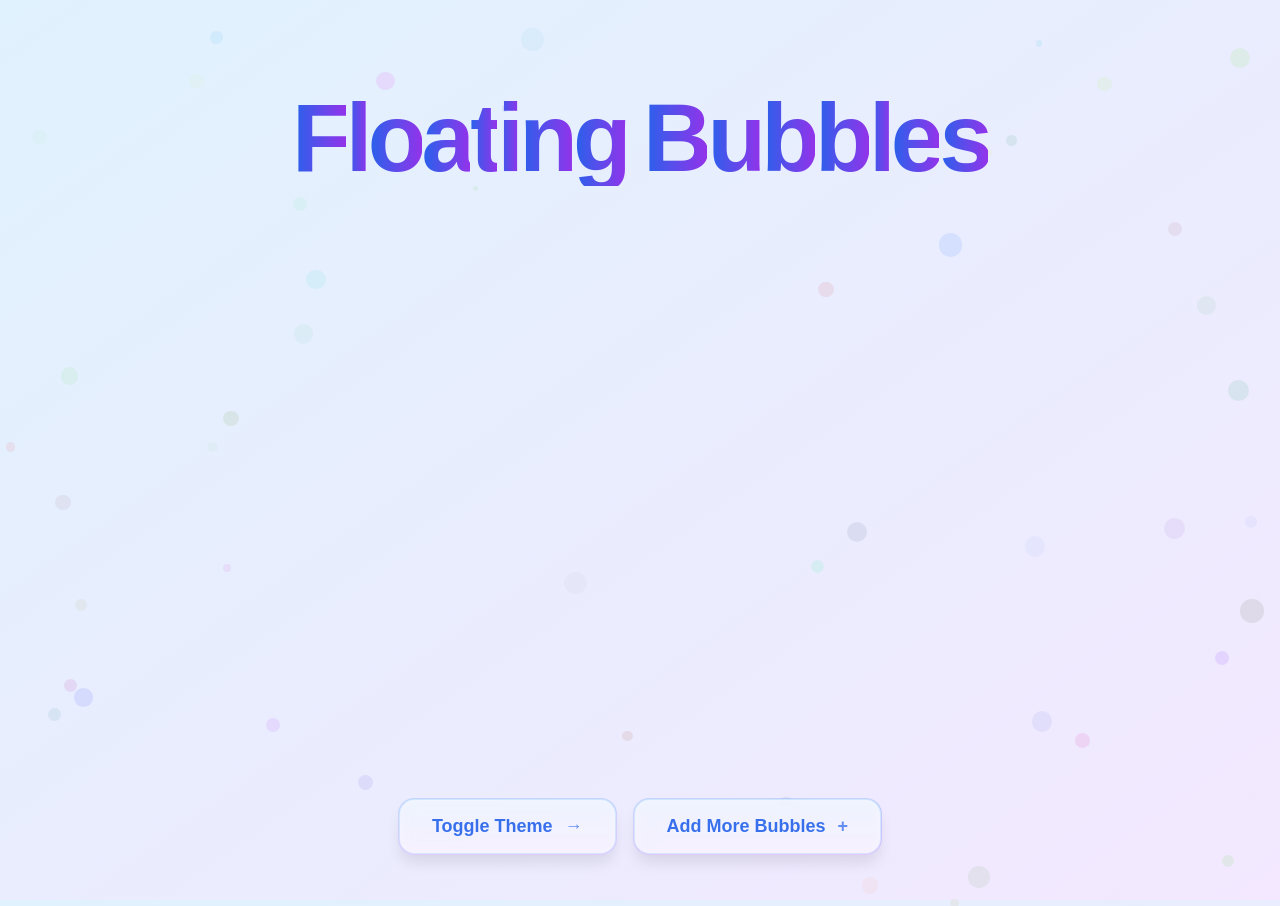
==== index (1).html @ ff854d22 "rawr" ====
<!DOCTYPE html>
<html lang="en">
<head>
  <meta charset="UTF-8">
  <meta name="viewport" content="width=device-width, initial-scale=1.0">
  <title>Floating Bubbles</title>
  <style>
    * {
      margin: 0;
      padding: 0;
      box-sizing: border-box;
    }
    
    body {
      min-height: 100vh;
      width: 100%;
      display: flex;
      flex-direction: column;
      align-items: center;
      justify-content: space-between;
      overflow: hidden;
      background: linear-gradient(to bottom right, #e0f2fe, #f3e8ff);
      font-family: -apple-system, BlinkMacSystemFont, 'Segoe UI', Roboto, sans-serif;
    }
    
    .dark body {
      background: linear-gradient(to bottom right, #1e3a8a, #581c87);
    }
    
    .bubbles-container {
      position: absolute;
      inset: 0;
      pointer-events: none;
      z-index: 0;
    }
    
    .bubble {
      position: absolute;
      border-radius: 50%;
      opacity: 0.3;
      animation: float 10s ease-in-out infinite alternate;
    }
    
    @keyframes float {
      0% {
        transform: translate(0, 0) scale(1);
        opacity: 0.7;
      }
      50% {
        transform: translate(var(--tx), var(--ty)) scale(1.2);
        opacity: 0.3;
      }
      100% {
        transform: translate(0, 0) scale(1);
        opacity: 0.7;
      }
    }
    
    .content {
      position: relative;
      z-index: 10;
      text-align: center;
      max-width: 1200px;
      padding: 0 1rem;
      margin-top: 10vh;
    }
    
    h1 {
      font-size: clamp(2.5rem, 8vw, 6rem);
      font-weight: 700;
      margin-bottom: 2rem;
      letter-spacing: -0.05em;
      line-height: 1;
    }
    
    .gradient-text {
      display: inline-block;
      background: linear-gradient(to right, #2563eb, #9333ea);
      -webkit-background-clip: text;
      background-clip: text;
      color: transparent;
      animation: fadeUp 1s ease-out forwards;
      opacity: 0;
      transform: translateY(100px);
    }
    
    .dark .gradient-text {
      background: linear-gradient(to right, #93c5fd, #d8b4fe);
    }
    
    @keyframes fadeUp {
      to {
        opacity: 1;
        transform: translateY(0);
      }
    }
    
    .buttons-container {
      position: relative;
      z-index: 10;
      display: flex;
      gap: 1rem;
      justify-content: center;
      margin-bottom: 5vh;
      padding: 0 1rem;
      width: 100%;
      flex-wrap: wrap;
    }
    
    .button-wrapper {
      display: inline-block;
      position: relative;
      background: linear-gradient(to bottom, rgba(96, 165, 250, 0.3), rgba(192, 132, 252, 0.3));
      padding: 1px;
      border-radius: 1rem;
      backdrop-filter: blur(8px);
      overflow: hidden;
      box-shadow: 0 10px 15px -3px rgba(0, 0, 0, 0.1);
      transition: box-shadow 0.3s;
    }
    
    .button-wrapper:hover {
      box-shadow: 0 20px 25px -5px rgba(0, 0, 0, 0.1);
    }
    
    .button {
      display: inline-flex;
      align-items: center;
      background-color: rgba(255, 255, 255, 0.8);
      color: #2563eb;
      font-weight: 600;
      font-size: 1.125rem;
      padding: 1rem 2rem;
      border-radius: 0.95rem;
      border: 1px solid rgba(96, 165, 250, 0.2);
      cursor: pointer;
      transition: all 0.3s;
      backdrop-filter: blur(4px);
    }
    
    .dark .button {
      background-color: rgba(0, 0, 0, 0.8);
      color: #93c5fd;
      border-color: rgba(96, 165, 250, 0.5);
    }
    
    .button:hover {
      background-color: rgba(255, 255, 255, 0.9);
      transform: translateY(-2px);
    }
    
    .dark .button:hover {
      background-color: rgba(0, 0, 0, 0.9);
    }
    
    .button-text {
      opacity: 0.9;
      transition: opacity 0.3s;
    }
    
    .button:hover .button-text {
      opacity: 1;
    }
    
    .button-arrow {
      margin-left: 0.75rem;
      opacity: 0.7;
      transform: translateX(0);
      transition: all 0.3s;
    }
    
    .button:hover .button-arrow {
      opacity: 1;
      transform: translateX(6px);
    }
    
    .word {
      display: inline-block;
      margin-right: 1rem;
    }
    
    .word:last-child {
      margin-right: 0;
    }
    
    .letter {
      display: inline-block;
      animation-name: fadeUp;
      animation-duration: 0.5s;
      animation-fill-mode: forwards;
      animation-timing-function: cubic-bezier(0.2, 0.8, 0.2, 1);
    }
  </style>
</head>
<body>
  <div class="bubbles-container" id="bubbles-container"></div>
  
  <div class="content">
    <h1 id="title"></h1>
  </div>
  
  <div class="buttons-container">
    <div class="button-wrapper">
      <button class="button" id="toggle-theme">
        <span class="button-text">Toggle Theme</span>
        <span class="button-arrow">→</span>
      </button>
    </div>
    
    <div class="button-wrapper">
      <button class="button" id="add-bubbles">
        <span class="button-text">Add More Bubbles</span>
        <span class="button-arrow">+</span>
      </button>
    </div>
  </div>

  <script>
    // Create bubbles
    function createBubbles(count = 50) {
      const container = document.getElementById('bubbles-container');
      
      for (let i = 0; i < count; i++) {
        const bubble = document.createElement('div');
        bubble.classList.add('bubble');
        
        // Random properties
        const size = Math.random() * 20 + 5;
        const x = Math.random() * window.innerWidth;
        const y = Math.random() * window.innerHeight;
        const r = Math.floor(Math.random() * 255);
        const g = Math.floor(Math.random() * 255);
        const b = Math.floor(Math.random() * 255);
        
        // Random movement
        const tx = (Math.random() * 100 - 50) + 'px';
        const ty = (Math.random() * 100 - 50) + 'px';
        
        // Set styles
        bubble.style.width = `${size}px`;
        bubble.style.height = `${size}px`;
        bubble.style.left = `${x}px`;
        bubble.style.top = `${y}px`;
        bubble.style.backgroundColor = `rgba(${r}, ${g}, ${b}, 0.3)`;
        bubble.style.setProperty('--tx', tx);
        bubble.style.setProperty('--ty', ty);
        
        // Random animation duration
        bubble.style.animationDuration = `${5 + Math.random() * 10}s`;
        
        container.appendChild(bubble);
      }
    }
    
    // Animate title
    function animateTitle(title) {
      const titleElement = document.getElementById('title');
      const words = title.split(' ');
      
      words.forEach((word, wordIndex) => {
        const wordSpan = document.createElement('span');
        wordSpan.classList.add('word');
        
        const letters = word.split('');
        letters.forEach((letter, letterIndex) => {
          const letterSpan = document.createElement('span');
          letterSpan.classList.add('letter', 'gradient-text');
          letterSpan.textContent = letter;
          letterSpan.style.animationDelay = `${wordIndex * 0.1 + letterIndex * 0.03}s`;
          
          wordSpan.appendChild(letterSpan);
        });
        
        titleElement.appendChild(wordSpan);
      });
    }
    
    // Toggle dark mode
    function toggleDarkMode() {
      document.documentElement.classList.toggle('dark');
    }
    
    // Add more bubbles
    function addMoreBubbles() {
      createBubbles(20);
    }
    
    // Initialize
    document.addEventListener('DOMContentLoaded', () => {
      createBubbles();
      animateTitle('Floating Bubbles');
      
      // Button event listeners
      document.getElementById('toggle-theme').addEventListener('click', toggleDarkMode);
      document.getElementById('add-bubbles').addEventListener('click', addMoreBubbles);
    });
    
    // Resize handler
    window.addEventListener('resize', () => {
      const container = document.getElementById('bubbles-container');
      container.innerHTML = '';
      createBubbles();
    });
  </script>
</body>
</html>
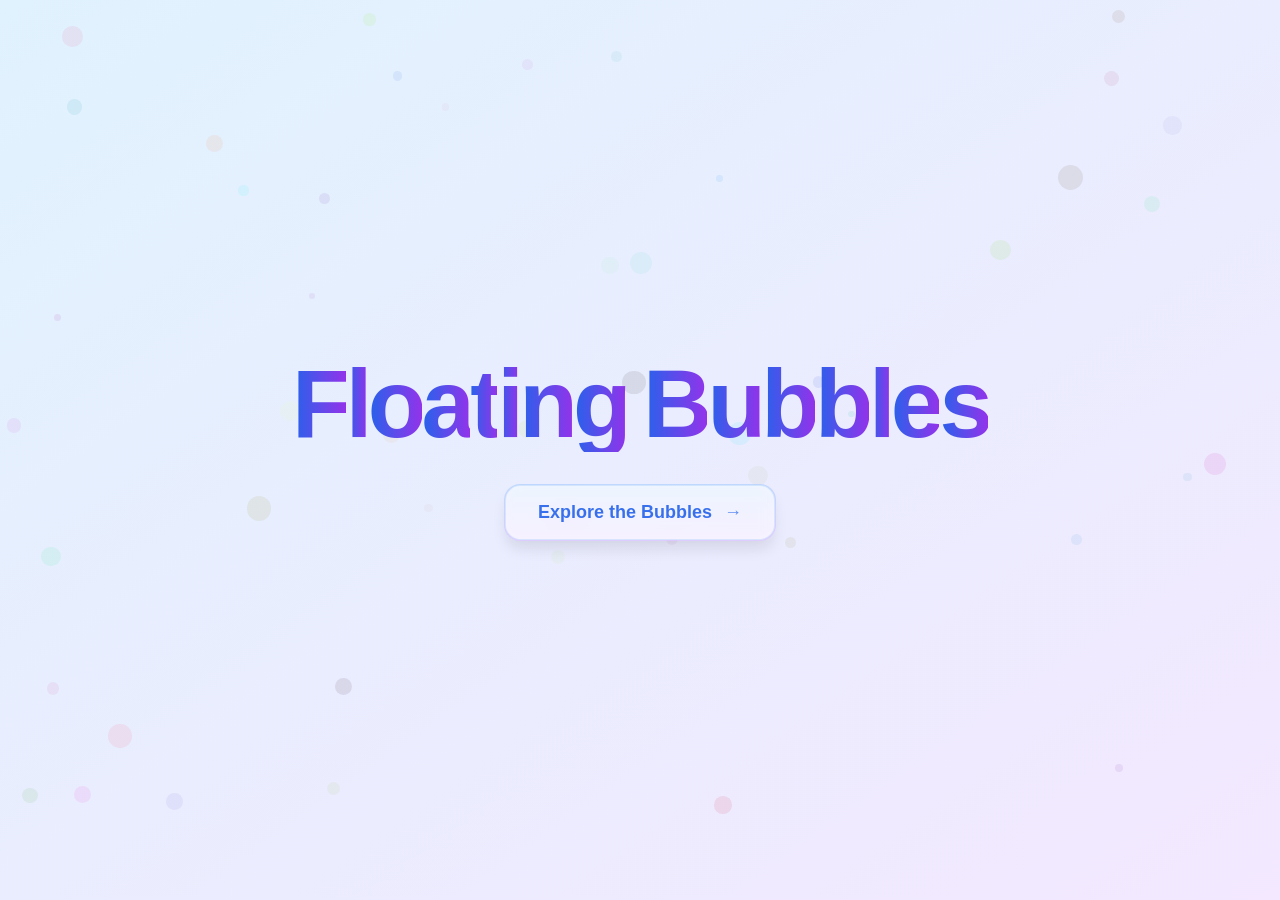
==== commit ba6299d9: "going to projects" ====
--- a/index (1).html
+++ b/index (1).html
@@ -15,9 +15,8 @@
       min-height: 100vh;
       width: 100%;
       display: flex;
-      flex-direction: column;
       align-items: center;
-      justify-content: space-between;
+      justify-content: center;
       overflow: hidden;
       background: linear-gradient(to bottom right, #e0f2fe, #f3e8ff);
       font-family: -apple-system, BlinkMacSystemFont, 'Segoe UI', Roboto, sans-serif;
@@ -62,7 +61,6 @@
       text-align: center;
       max-width: 1200px;
       padding: 0 1rem;
-      margin-top: 10vh;
     }
     
     h1 {
@@ -95,19 +93,7 @@
       }
     }
     
-    .buttons-container {
-      position: relative;
-      z-index: 10;
-      display: flex;
-      gap: 1rem;
-      justify-content: center;
-      margin-bottom: 5vh;
-      padding: 0 1rem;
-      width: 100%;
-      flex-wrap: wrap;
-    }
-    
-    .button-wrapper {
+    .button-container {
       display: inline-block;
       position: relative;
       background: linear-gradient(to bottom, rgba(96, 165, 250, 0.3), rgba(192, 132, 252, 0.3));
@@ -119,7 +105,7 @@
       transition: box-shadow 0.3s;
     }
     
-    .button-wrapper:hover {
+    .button-container:hover {
       box-shadow: 0 20px 25px -5px rgba(0, 0, 0, 0.1);
     }
     
@@ -197,30 +183,22 @@
   
   <div class="content">
     <h1 id="title"></h1>
-  </div>
-  
-  <div class="buttons-container">
-    <div class="button-wrapper">
-      <button class="button" id="toggle-theme">
-        <span class="button-text">Toggle Theme</span>
+    
+    <div class="button-container">
+      <button class="button">
+        <span class="button-text">Explore the Bubbles</span>
         <span class="button-arrow">→</span>
-      </button>
-    </div>
-    
-    <div class="button-wrapper">
-      <button class="button" id="add-bubbles">
-        <span class="button-text">Add More Bubbles</span>
-        <span class="button-arrow">+</span>
       </button>
     </div>
   </div>
 
   <script>
     // Create bubbles
-    function createBubbles(count = 50) {
+    function createBubbles() {
       const container = document.getElementById('bubbles-container');
+      const numBubbles = 50;
       
-      for (let i = 0; i < count; i++) {
+      for (let i = 0; i < numBubbles; i++) {
         const bubble = document.createElement('div');
         bubble.classList.add('bubble');
         
@@ -280,19 +258,14 @@
       document.documentElement.classList.toggle('dark');
     }
     
-    // Add more bubbles
-    function addMoreBubbles() {
-      createBubbles(20);
-    }
-    
     // Initialize
     document.addEventListener('DOMContentLoaded', () => {
       createBubbles();
       animateTitle('Floating Bubbles');
       
-      // Button event listeners
-      document.getElementById('toggle-theme').addEventListener('click', toggleDarkMode);
-      document.getElementById('add-bubbles').addEventListener('click', addMoreBubbles);
+      // Optional: Add dark mode toggle
+      const button = document.querySelector('.button');
+      button.addEventListener('click', toggleDarkMode);
     });
     
     // Resize handler
